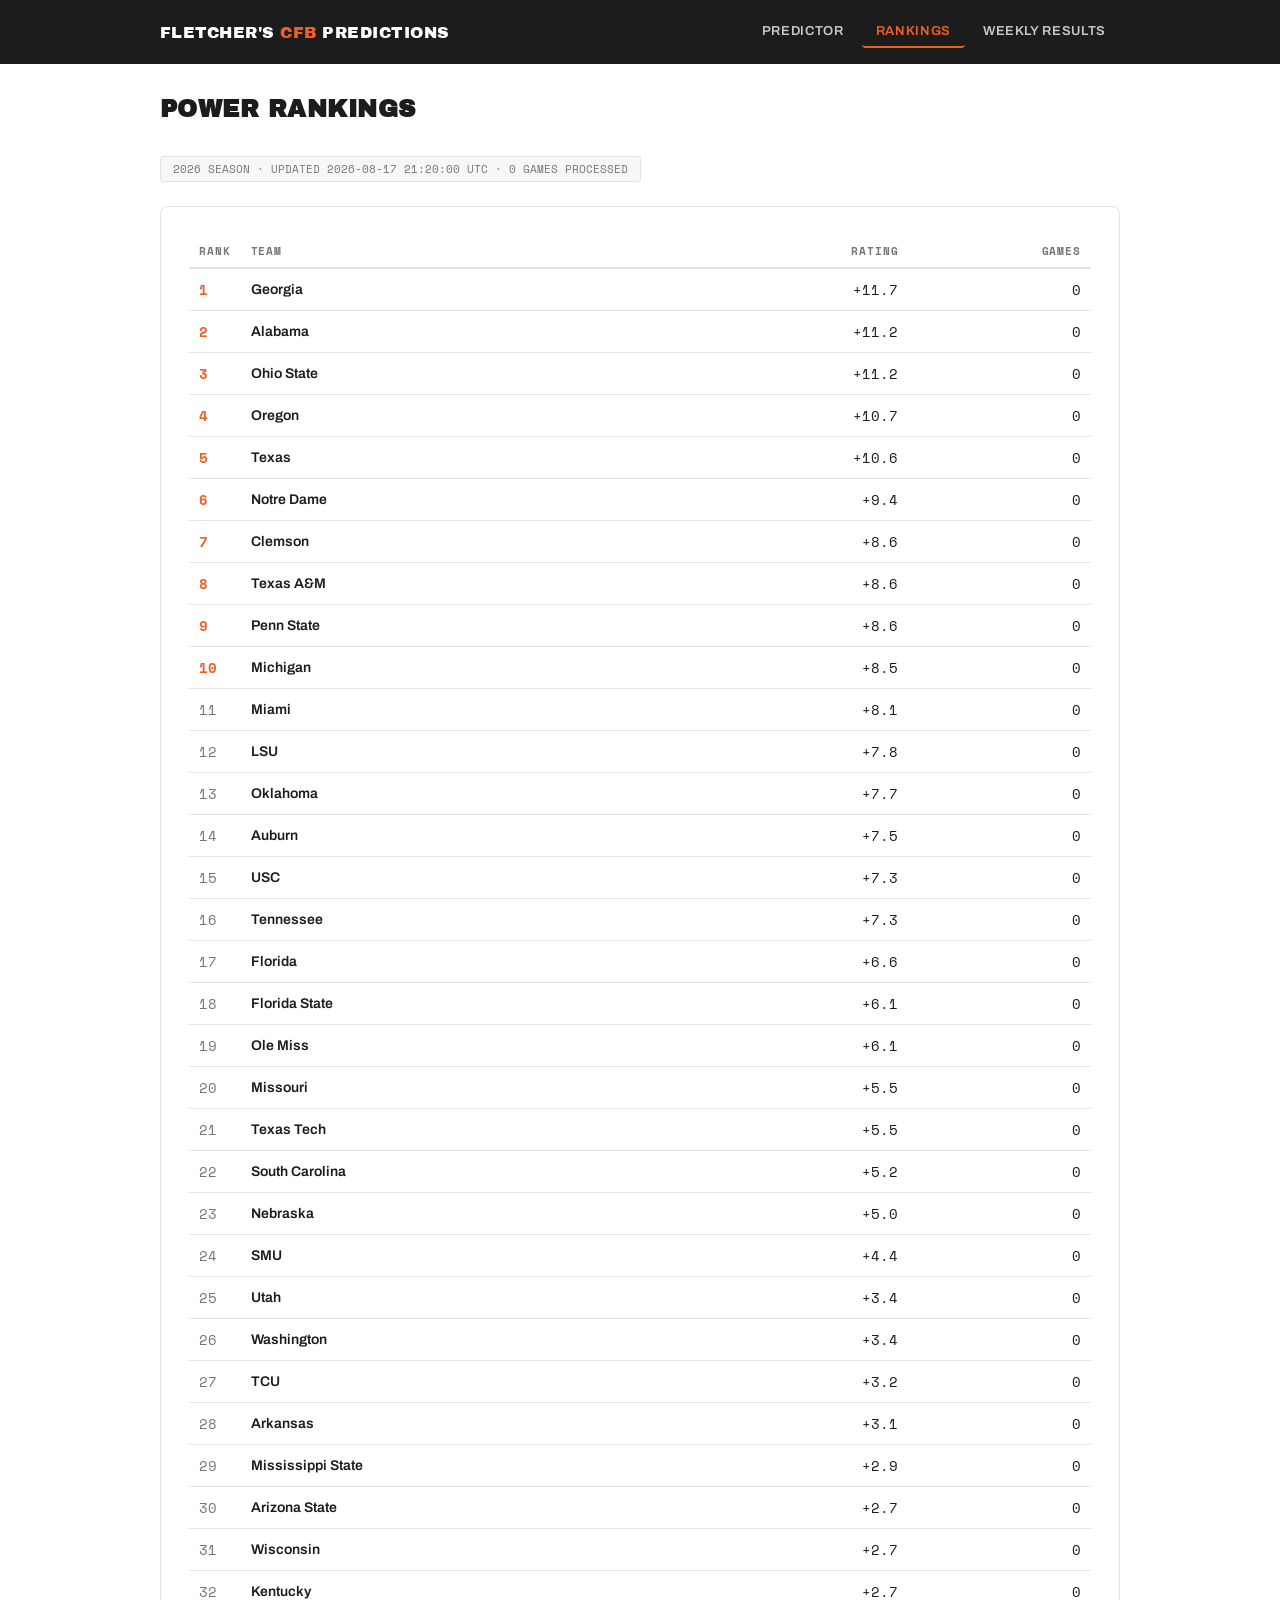
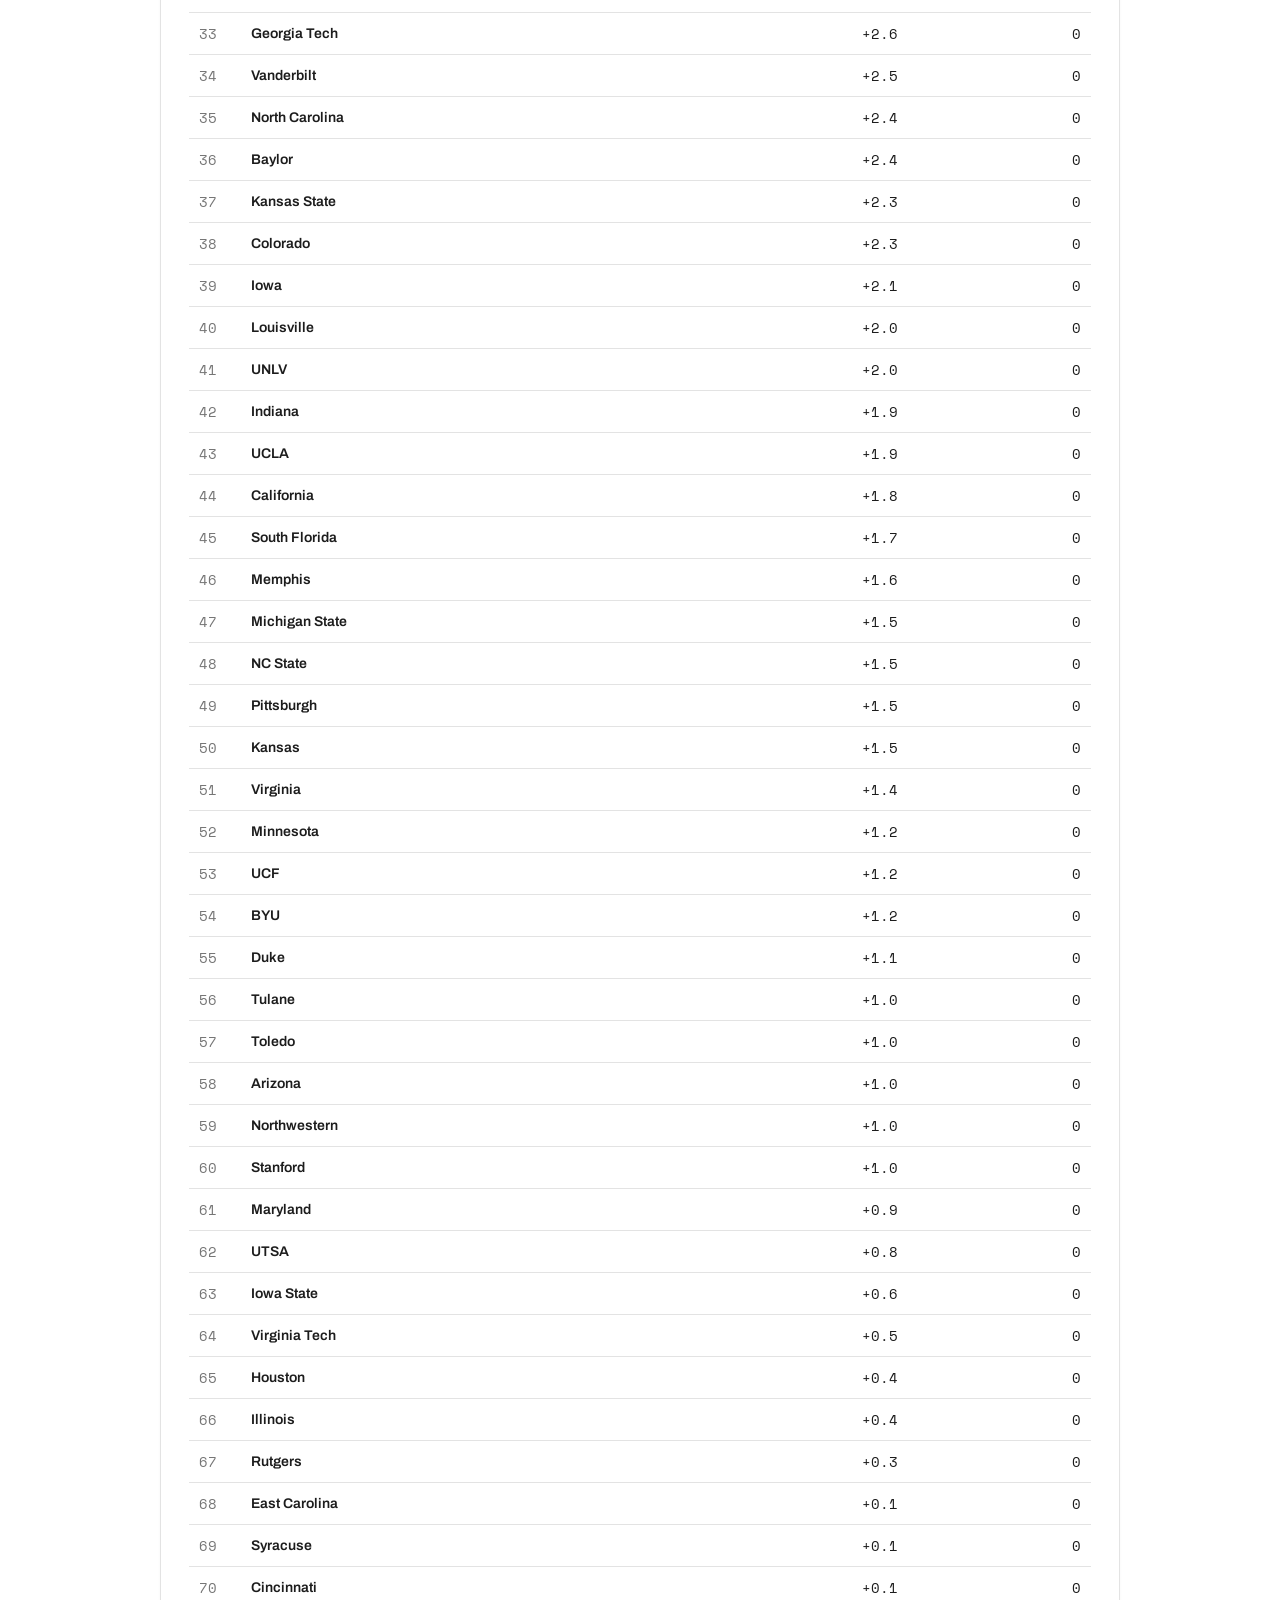
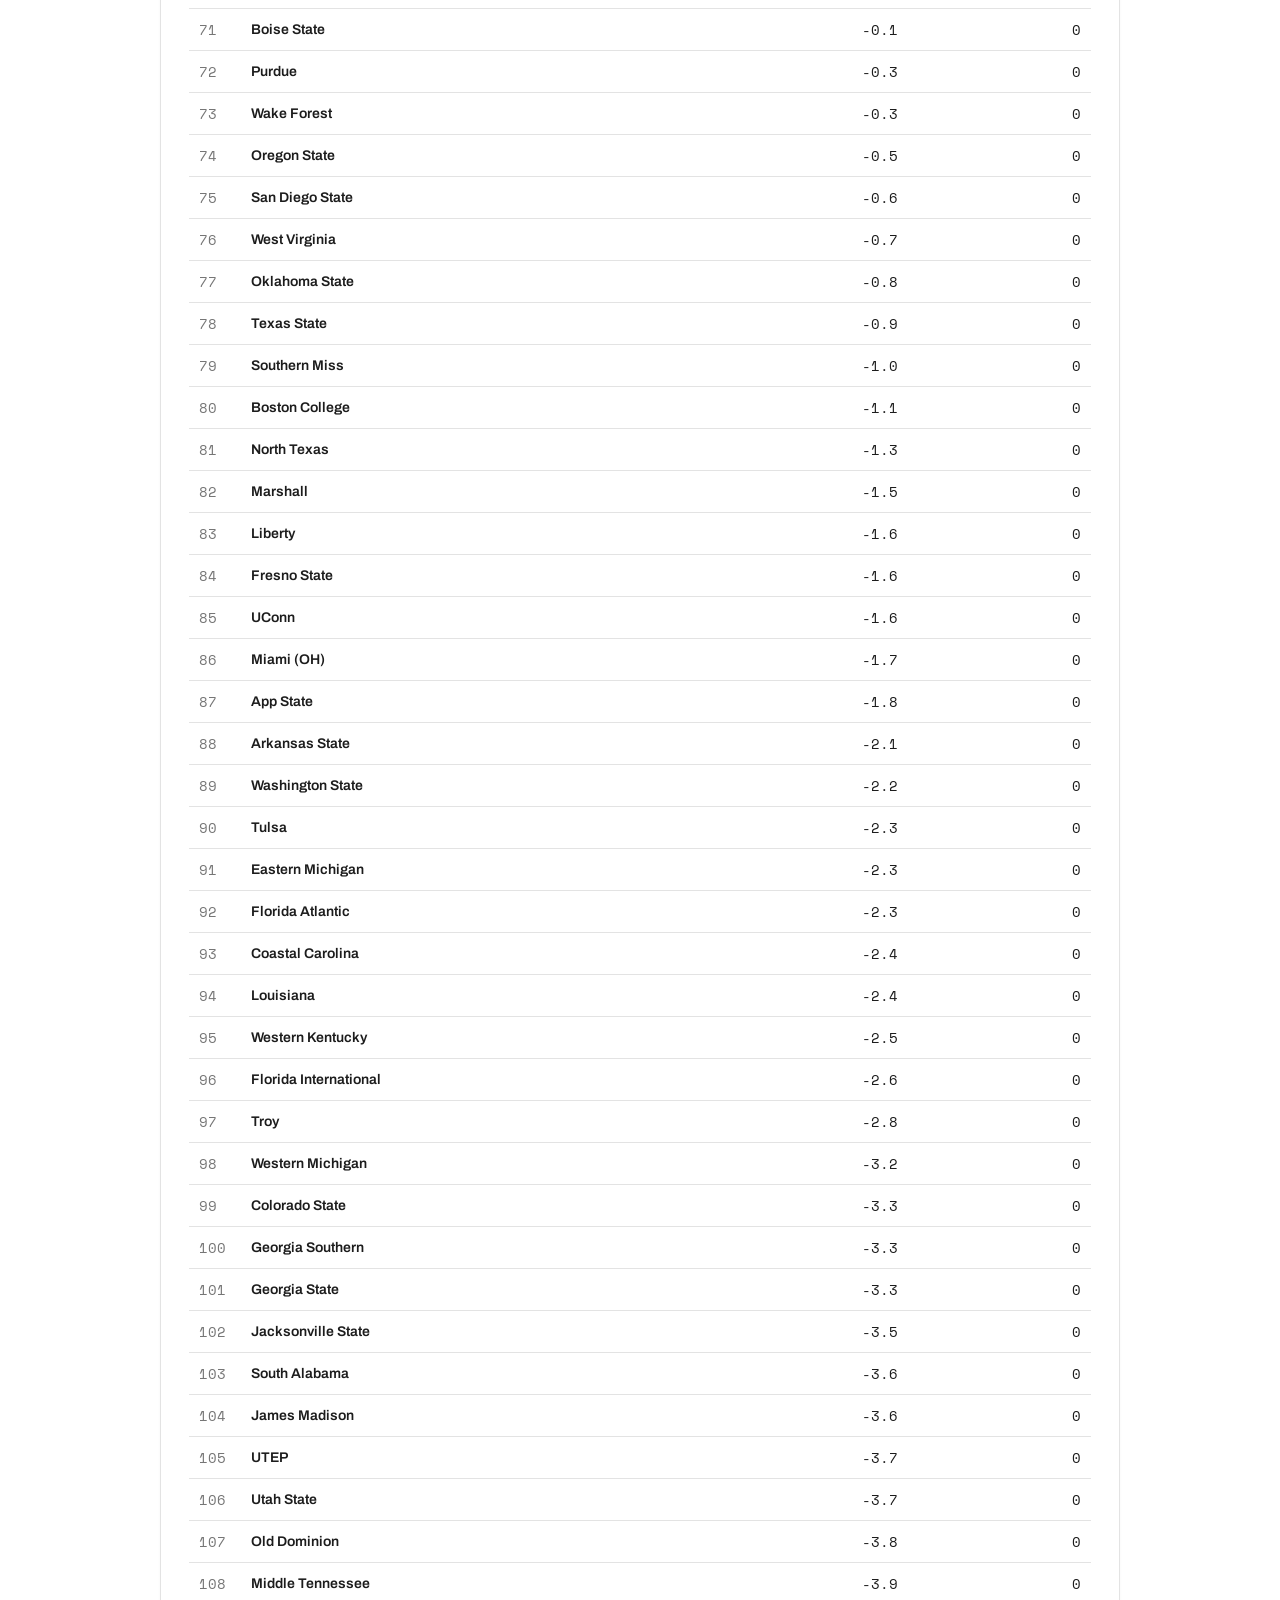
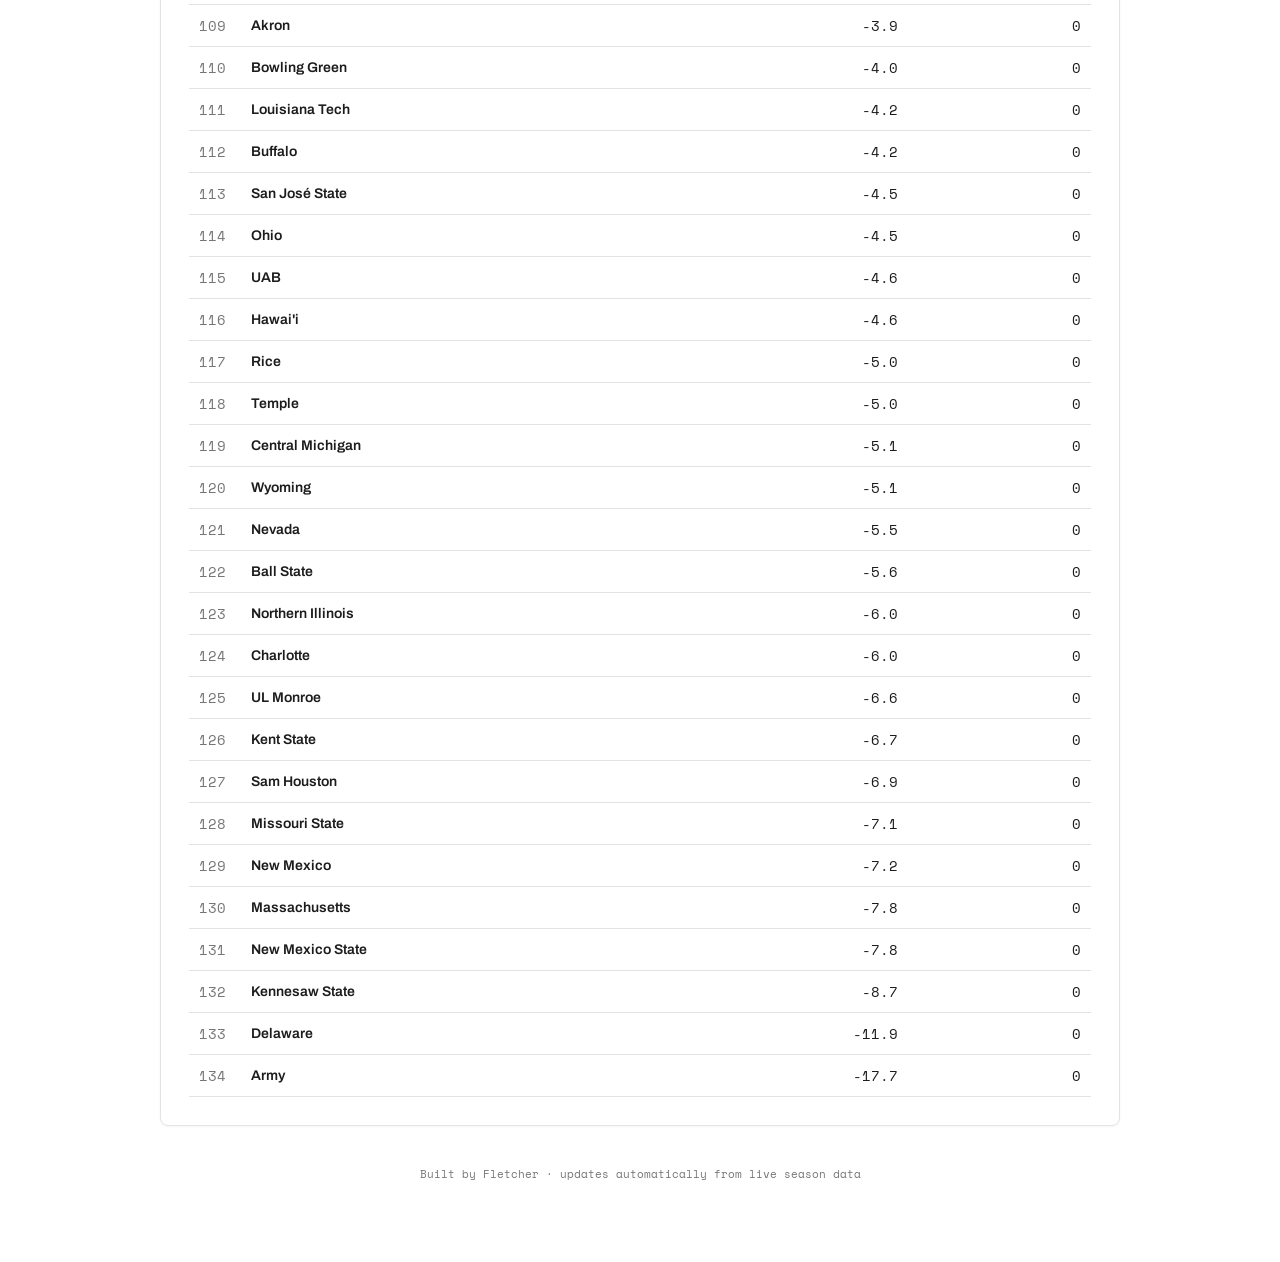
==== site/rankings.html @ 7799bf36 "Add files via upload" ====
<!DOCTYPE html>
<html lang="en">
<head>
<meta charset="UTF-8">
<meta name="viewport" content="width=device-width, initial-scale=1.0">
<title>Rankings &middot; Fletcher's CFB Predictions</title>
<link rel="preconnect" href="https://fonts.googleapis.com">
<link rel="preconnect" href="https://fonts.gstatic.com" crossorigin>
<link href="https://fonts.googleapis.com/css2?family=Archivo+Black&family=Archivo:wght@400;500;600;700&family=Space+Mono:wght@400;700&display=swap" rel="stylesheet">
<link rel="stylesheet" href="styles.css">
</head>
<body>

<nav class="site-nav">
  <div class="nav-inner">
    <span class="nav-brand">Fletcher's <span class="accent">CFB</span> Predictions</span>
    <div class="nav-links">
      <a href="index.html" class="nav-link">Predictor</a>
      <a href="rankings.html" class="nav-link active">Rankings</a>
      <a href="weekly.html" class="nav-link">Weekly Results</a>
    </div>
  </div>
</nav>

<div class="wrap">
  <h1 class="page-title">Power Rankings</h1>
  <div class="updated-badge" id="updatedBadge" style="margin-bottom:24px;">loading...</div>

  <section class="panel">
    <div id="rankingsContainer">
      <div class="empty-state">Loading rankings...</div>
    </div>
  </section>

  <footer>Built by Fletcher &middot; updates automatically from live season data</footer>
</div>

<script src="common.js"></script>
<script>
(function () {
  function renderRankings(rankings) {
    const container = document.getElementById("rankingsContainer");
    if (!rankings || rankings.length === 0) {
      container.innerHTML = '<div class="empty-state">No rankings available yet.</div>';
      return;
    }
    let html = "<table><thead><tr>" +
      "<th>Rank</th><th>Team</th><th class='num'>Rating</th><th class='num'>Games</th>" +
      "</tr></thead><tbody>";
    rankings.forEach(function (r) {
      const rankClass = r.rank <= 10 ? "rank-cell top" : "rank-cell";
      html += "<tr>" +
        "<td class='" + rankClass + "'>" + r.rank + "</td>" +
        "<td class='team-cell'>" + r.team + "</td>" +
        "<td class='num'>" + fmtSigned(r.composite_rating) + "</td>" +
        "<td class='num'>" + r.games_played + "</td>" +
        "</tr>";
    });
    html += "</tbody></table>";
    container.innerHTML = html;
  }

  async function init() {
    try {
      const [rankings, lastUpdated] = await Promise.all([
        loadJSON("rankings.json"),
        loadJSON("last_updated.json")
      ]);
      renderRankings(rankings);
      renderUpdatedBadge("updatedBadge", lastUpdated);
    } catch (err) {
      document.getElementById("updatedBadge").textContent = "DATA UNAVAILABLE";
      document.getElementById("rankingsContainer").innerHTML =
        '<div class="error-state">Could not load data: ' + err.message + '</div>';
      console.error(err);
    }
  }
  init();
})();
</script>
</body>
</html>
---- site/styles.css ----
/* Fletcher's CFB Predictions -- shared styles */

:root {
  --bg: #ffffff;
  --panel: #ffffff;
  --panel-alt: #f7f7f7;
  --border: #e3e3e3;
  --text: #1c1c1c;
  --text-dim: #767676;
  --orange: #ef5f24;
  --orange-hover: #ff7440;
  --orange-soft: #fdece3;
  --charcoal: #1c1c1c;
  --charcoal-soft: #2d2d2d;
  --green-ok: #1f8a4c;
  --green-ok-bg: #e8f6ee;
  --red-bad: #c23b3b;
  --red-bad-bg: #fbeaea;
}

* { box-sizing: border-box; }

body {
  margin: 0;
  background: var(--bg);
  color: var(--text);
  font-family: 'Archivo', -apple-system, sans-serif;
  min-height: 100vh;
}

.wrap { max-width: 1000px; margin: 0 auto; padding: 0 20px 80px; }

/* ---------- Nav ---------- */
.site-nav {
  background: var(--charcoal);
  margin-bottom: 32px;
}
.nav-inner {
  max-width: 1000px;
  margin: 0 auto;
  padding: 16px 20px;
  display: flex;
  align-items: center;
  justify-content: space-between;
  flex-wrap: wrap;
  gap: 12px;
}
.nav-brand {
  font-family: 'Archivo Black', sans-serif;
  color: #ffffff;
  font-size: 16px;
  text-transform: uppercase;
  letter-spacing: 0.03em;
}
.nav-brand .accent { color: var(--orange); }
.nav-links { display: flex; gap: 4px; }
.nav-link {
  color: #c9c9c9;
  text-decoration: none;
  font-family: 'Archivo', sans-serif;
  font-weight: 600;
  font-size: 13px;
  text-transform: uppercase;
  letter-spacing: 0.05em;
  padding: 8px 14px;
  border-radius: 4px;
  border-bottom: 2px solid transparent;
  transition: color 0.15s ease, border-color 0.15s ease;
}
.nav-link:hover { color: #ffffff; }
.nav-link.active { color: var(--orange); border-bottom-color: var(--orange); }

/* ---------- Header ---------- */
header { text-align: center; margin-bottom: 32px; }
h1 {
  font-family: 'Archivo Black', sans-serif;
  font-size: clamp(26px, 5.5vw, 42px);
  letter-spacing: 0.01em;
  margin: 0 0 8px;
  color: var(--text);
  text-transform: uppercase;
}
h1 span { color: var(--orange); }
.subtitle {
  color: var(--text-dim);
  font-size: 13px;
  font-family: 'Space Mono', monospace;
  letter-spacing: 0.05em;
}
.updated-badge {
  display: inline-block;
  margin-top: 10px;
  padding: 4px 12px;
  border: 1px solid var(--border);
  border-radius: 3px;
  font-family: 'Space Mono', monospace;
  font-size: 11px;
  color: var(--text-dim);
  background: var(--panel-alt);
}

/* ---------- Panels ---------- */
.panel {
  background: var(--panel);
  border: 1px solid var(--border);
  border-radius: 8px;
  padding: 28px;
  margin-bottom: 28px;
  box-shadow: 0 1px 3px rgba(0,0,0,0.04);
}
.panel-title {
  font-family: 'Archivo Black', sans-serif;
  text-transform: uppercase;
  font-size: 13px;
  letter-spacing: 0.1em;
  color: var(--text);
  margin: 0 0 20px;
  border-left: 4px solid var(--orange);
  padding-left: 10px;
}
.page-title {
  font-family: 'Archivo Black', sans-serif;
  font-size: 24px;
  text-transform: uppercase;
  letter-spacing: 0.02em;
  margin: 0 0 24px;
}

/* ---------- Matchup picker ---------- */
.matchup-picker {
  display: grid;
  grid-template-columns: 1fr auto 1fr;
  gap: 16px;
  align-items: end;
  margin-bottom: 24px;
}
.field-group { display: flex; flex-direction: column; gap: 6px; }
.field-group label {
  font-family: 'Space Mono', monospace;
  font-size: 11px;
  text-transform: uppercase;
  letter-spacing: 0.1em;
  color: var(--text-dim);
}
select {
  background: #ffffff;
  color: var(--text);
  border: 1px solid var(--border);
  border-radius: 6px;
  padding: 12px 14px;
  font-family: 'Archivo', sans-serif;
  font-size: 15px;
  font-weight: 600;
  cursor: pointer;
  appearance: none;
  background-image: url("data:image/svg+xml,%3Csvg xmlns='http://www.w3.org/2000/svg' width='12' height='8'%3E%3Cpath d='M1 1l5 5 5-5' stroke='%23767676' stroke-width='2' fill='none'/%3E%3C/svg%3E");
  background-repeat: no-repeat;
  background-position: right 14px center;
  padding-right: 36px;
}
select:focus { outline: 2px solid var(--orange); outline-offset: 1px; }

.vs-mark {
  font-family: 'Space Mono', monospace;
  color: var(--text-dim);
  font-size: 13px;
  padding-bottom: 12px;
  text-align: center;
}

button.primary-btn {
  width: 100%;
  background: var(--orange);
  color: #ffffff;
  border: none;
  border-radius: 6px;
  padding: 14px;
  font-family: 'Archivo Black', sans-serif;
  text-transform: uppercase;
  letter-spacing: 0.06em;
  font-size: 14px;
  cursor: pointer;
  transition: background 0.15s ease;
}
button.primary-btn:hover { background: var(--orange-hover); }
button.primary-btn:disabled { opacity: 0.5; cursor: not-allowed; }

/* ---------- Scoreboard ---------- */
.scoreboard {
  display: none;
  margin-top: 28px;
  border-top: 1px solid var(--border);
  padding-top: 24px;
}
.scoreboard.visible { display: block; }
.score-row {
  display: grid;
  grid-template-columns: 1fr auto auto;
  gap: 20px;
  align-items: center;
  margin-bottom: 8px;
}
.team-name { font-family: 'Archivo', sans-serif; font-weight: 700; font-size: 18px; }
.team-name.favorite { color: var(--orange); }
.score-num {
  font-family: 'Space Mono', monospace;
  font-size: 36px;
  font-weight: 700;
  min-width: 70px;
  text-align: right;
  border-radius: 6px;
  padding: 2px 8px;
}
.score-num.circled { background: var(--orange-soft); color: var(--orange); }
.fav-tag {
  font-family: 'Space Mono', monospace;
  font-size: 10px;
  text-transform: uppercase;
  letter-spacing: 0.1em;
  color: var(--orange);
  border: 1px solid var(--orange);
  border-radius: 3px;
  padding: 2px 6px;
}
.divider-line { border: none; border-top: 1px dashed var(--border); margin: 14px 0; }

.stat-strip { display: flex; gap: 32px; margin-top: 18px; flex-wrap: wrap; }
.stat-item { display: flex; flex-direction: column; gap: 2px; }
.stat-label {
  font-family: 'Space Mono', monospace;
  font-size: 10px;
  text-transform: uppercase;
  letter-spacing: 0.1em;
  color: var(--text-dim);
}
.stat-value { font-family: 'Space Mono', monospace; font-size: 22px; font-weight: 700; color: var(--text); }

/* ---------- Tables ---------- */
table { width: 100%; border-collapse: collapse; }
th {
  text-align: left;
  font-family: 'Space Mono', monospace;
  font-size: 11px;
  text-transform: uppercase;
  letter-spacing: 0.08em;
  color: var(--text-dim);
  padding: 8px 10px;
  border-bottom: 2px solid var(--border);
}
th.num, td.num { text-align: right; }
td { padding: 10px 10px; border-bottom: 1px solid var(--border); font-size: 14px; }
tr:hover td { background: var(--orange-soft); }
.rank-cell { font-family: 'Space Mono', monospace; color: var(--text-dim); width: 40px; }
.rank-cell.top { color: var(--orange); font-weight: 700; }
td.team-cell { font-weight: 600; }
td.num { font-family: 'Space Mono', monospace; }

/* ---------- Badges ---------- */
.result-badge {
  display: inline-block;
  padding: 3px 9px;
  border-radius: 4px;
  font-family: 'Space Mono', monospace;
  font-size: 10px;
  text-transform: uppercase;
  letter-spacing: 0.05em;
}
.result-badge.correct { background: var(--green-ok-bg); color: var(--green-ok); }
.result-badge.incorrect { background: var(--red-bad-bg); color: var(--red-bad); }
.result-badge.pending { background: var(--panel-alt); color: var(--text-dim); }

/* ---------- Misc ---------- */
.empty-state, .error-state {
  color: var(--text-dim);
  font-family: 'Space Mono', monospace;
  font-size: 13px;
  padding: 20px;
  text-align: center;
}
.error-state { color: var(--red-bad); }

footer {
  text-align: center;
  color: var(--text-dim);
  font-family: 'Space Mono', monospace;
  font-size: 11px;
  margin-top: 40px;
}

@media (max-width: 600px) {
  .matchup-picker { grid-template-columns: 1fr; }
  .vs-mark { padding: 4px 0; }
  .score-num { font-size: 28px; }
  .nav-inner { flex-direction: column; align-items: flex-start; }
}
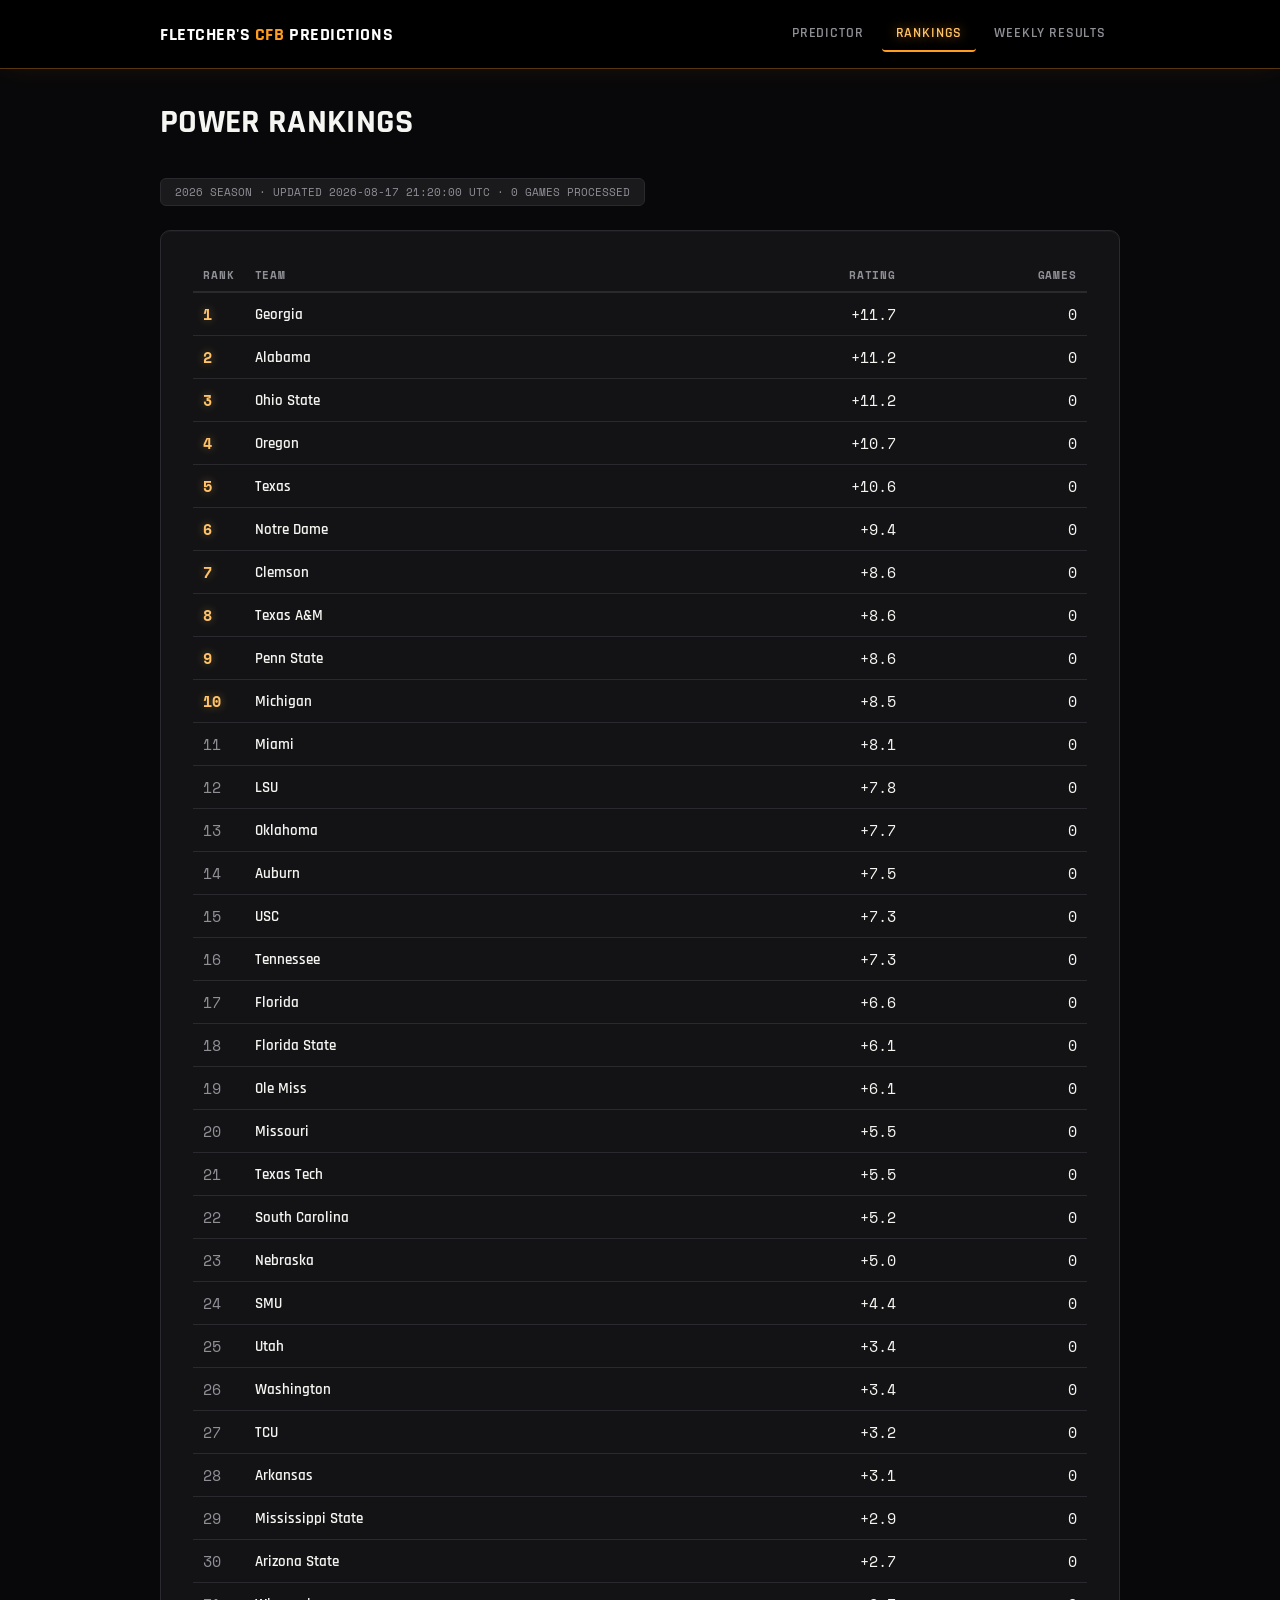
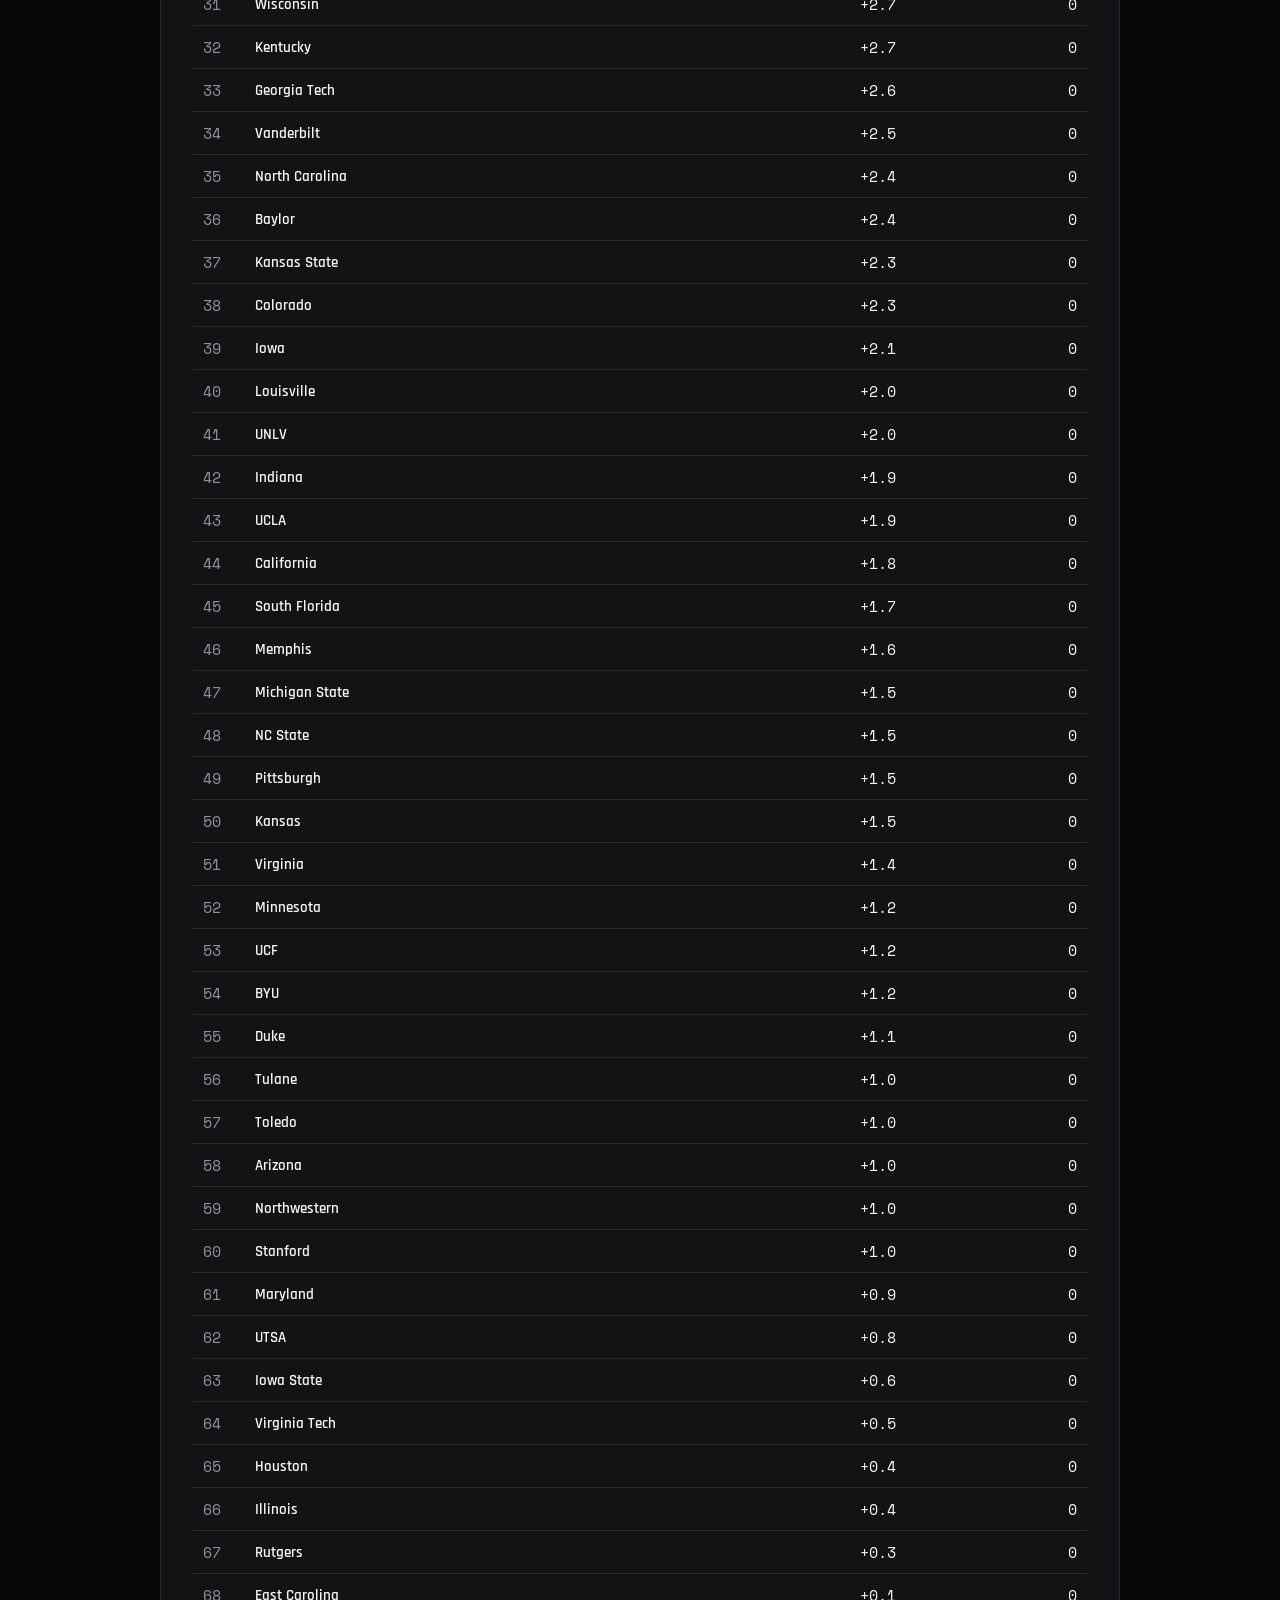
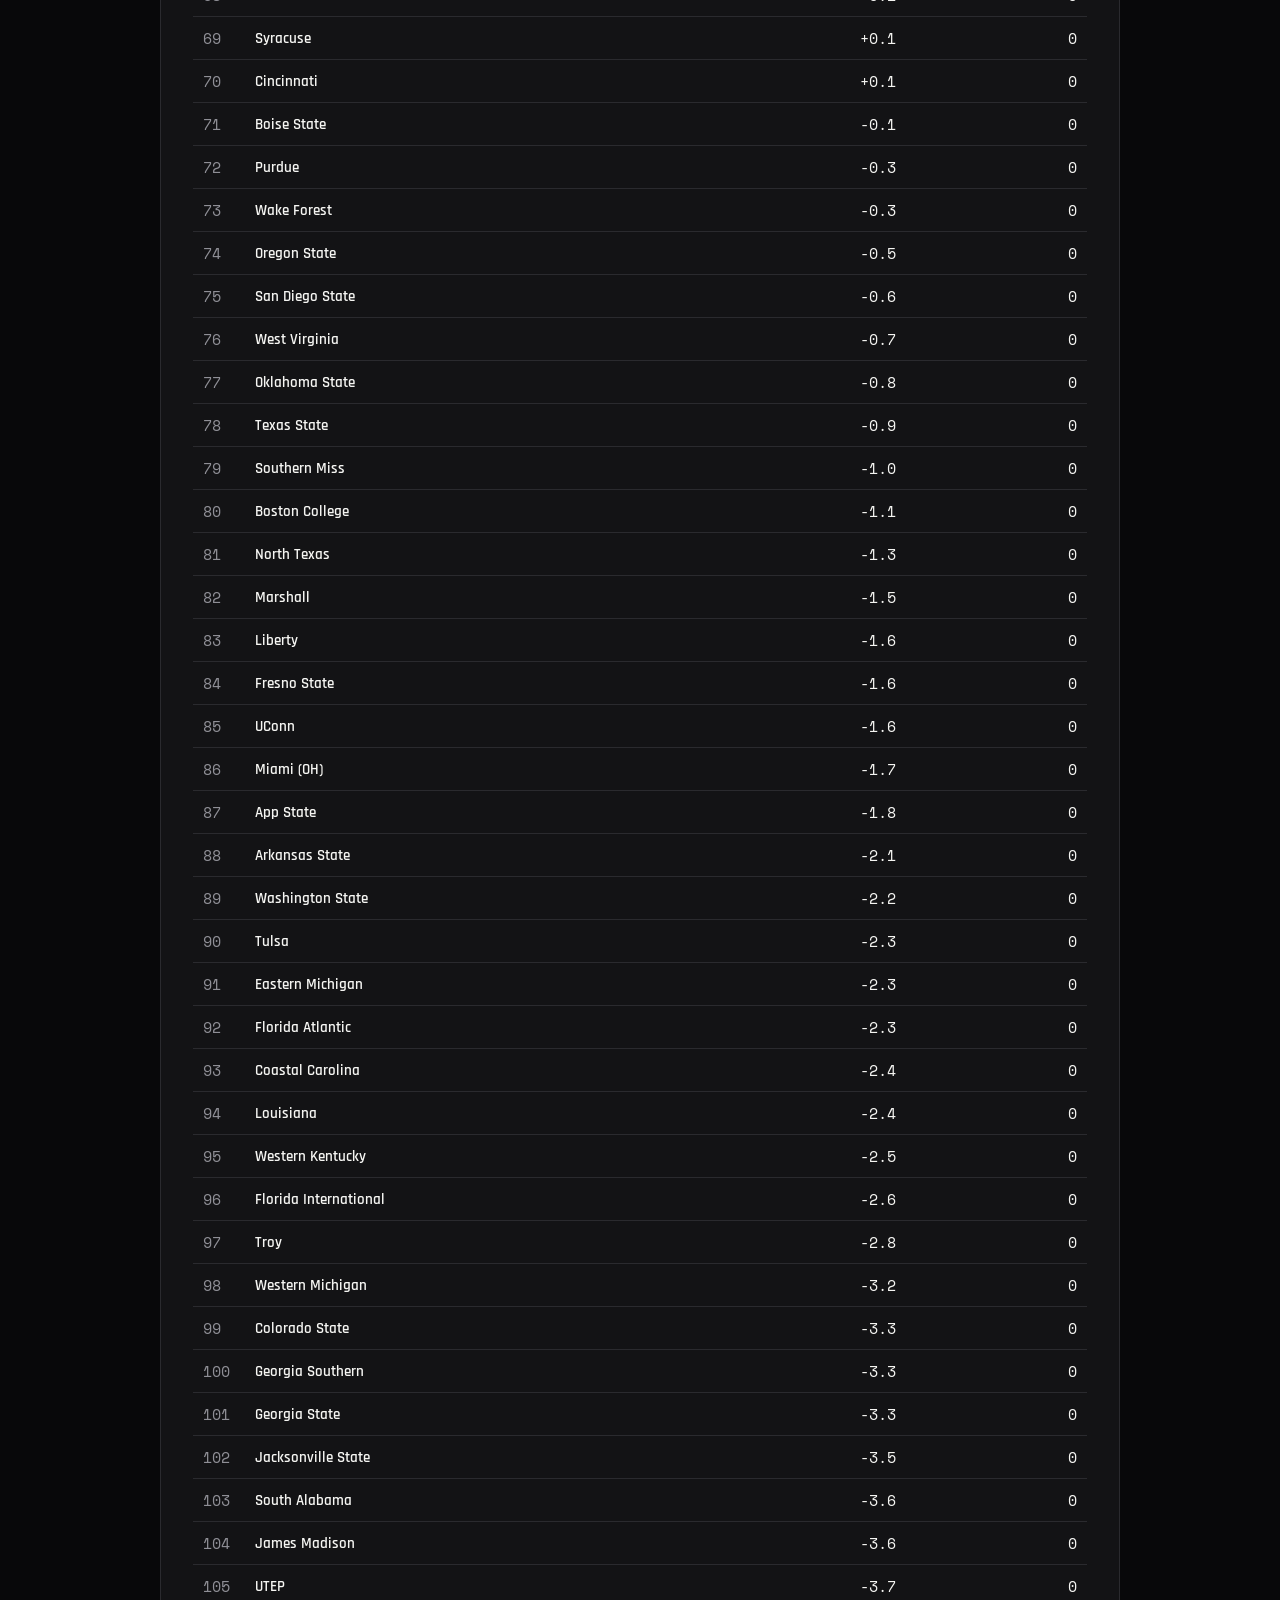
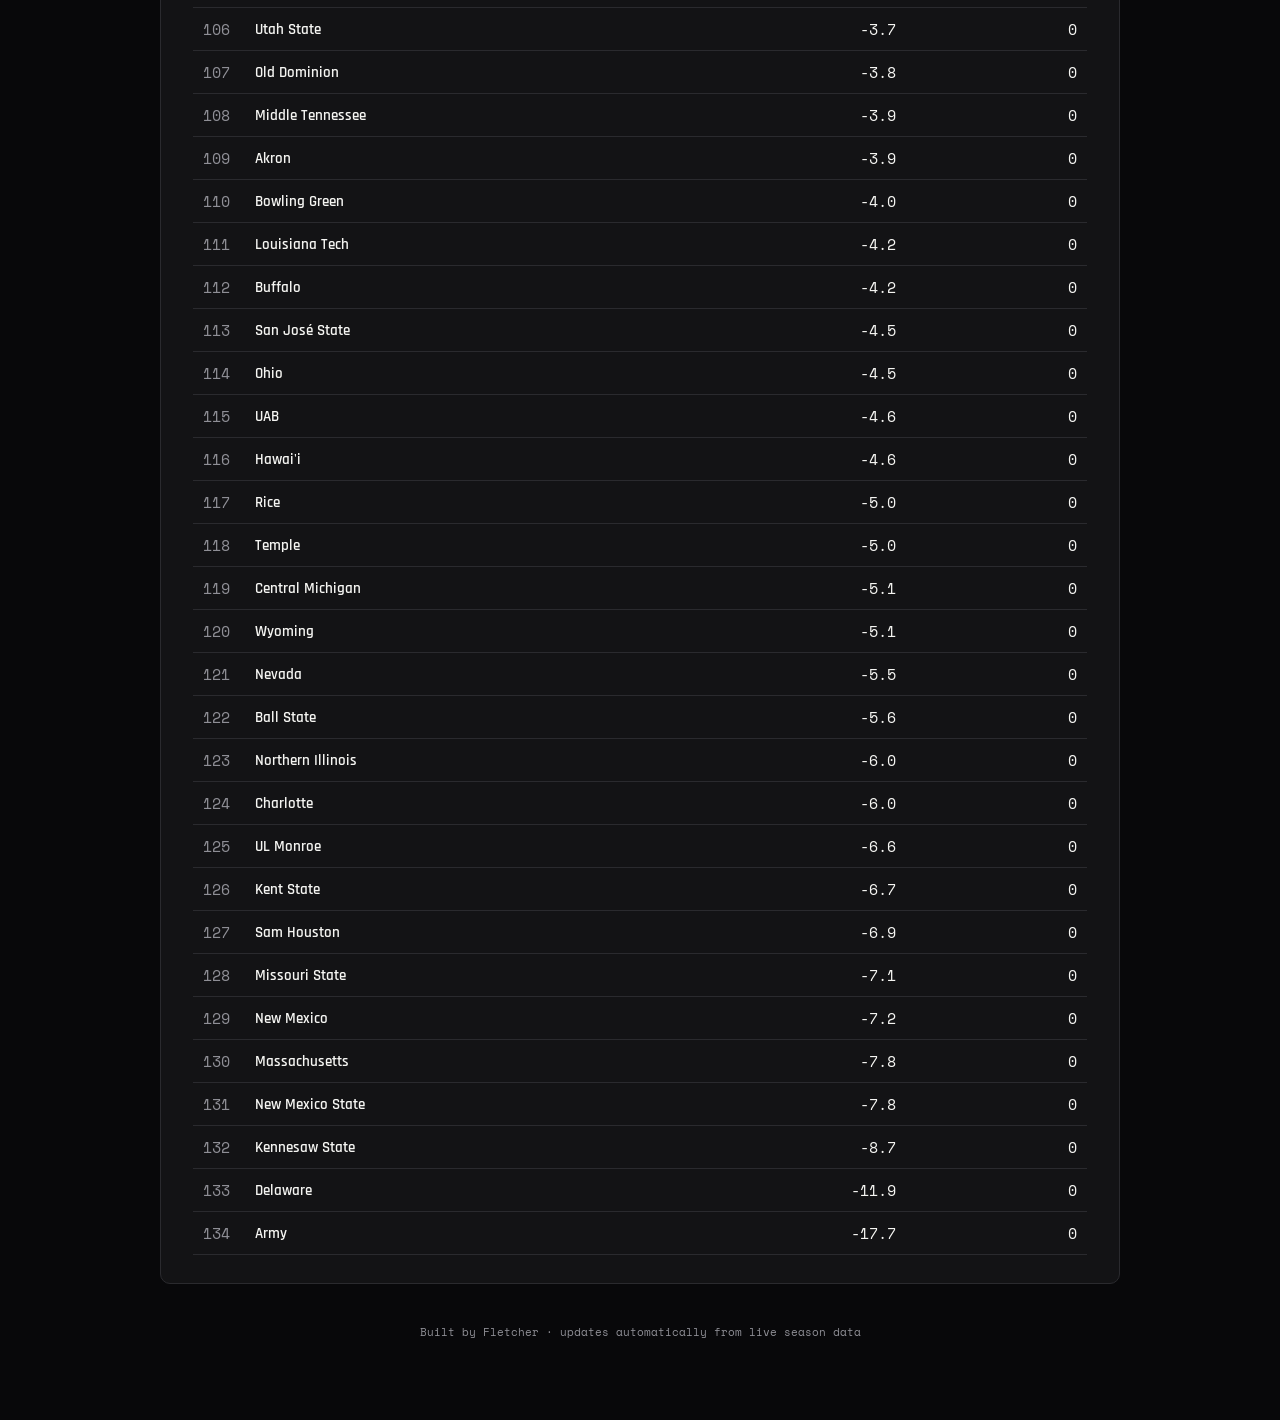
==== commit e0054dd9: "Add files via upload" ====
--- a/site/rankings.html
+++ b/site/rankings.html
@@ -6,7 +6,7 @@
 <title>Rankings &middot; Fletcher's CFB Predictions</title>
 <link rel="preconnect" href="https://fonts.googleapis.com">
 <link rel="preconnect" href="https://fonts.gstatic.com" crossorigin>
-<link href="https://fonts.googleapis.com/css2?family=Archivo+Black&family=Archivo:wght@400;500;600;700&family=Space+Mono:wght@400;700&display=swap" rel="stylesheet">
+<link href="https://fonts.googleapis.com/css2?family=Rajdhani:wght@500;600;700&family=Space+Mono:wght@400;700&display=swap" rel="stylesheet">
 <link rel="stylesheet" href="styles.css">
 </head>
 <body>
--- a/site/styles.css
+++ b/site/styles.css
@@ -1,30 +1,30 @@
-/* Fletcher's CFB Predictions -- shared styles */
+/* Fletcher's CFB Predictions -- shared styles (Amber Stadium Lights) */
 
 :root {
-  --bg: #ffffff;
-  --panel: #ffffff;
-  --panel-alt: #f7f7f7;
-  --border: #e3e3e3;
-  --text: #1c1c1c;
-  --text-dim: #767676;
-  --orange: #ef5f24;
-  --orange-hover: #ff7440;
-  --orange-soft: #fdece3;
-  --charcoal: #1c1c1c;
-  --charcoal-soft: #2d2d2d;
-  --green-ok: #1f8a4c;
-  --green-ok-bg: #e8f6ee;
-  --red-bad: #c23b3b;
-  --red-bad-bg: #fbeaea;
+  --bg: #08080a;
+  --panel: #131315;
+  --panel-alt: #1a1a1d;
+  --border: #2a2a2e;
+  --text: #f5f5f2;
+  --text-dim: #8f8f96;
+  --amber: #ff9d1f;
+  --amber-bright: #ffc266;
+  --amber-soft: rgba(255, 157, 31, 0.12);
+  --green-ok: #35c977;
+  --green-ok-bg: rgba(53, 201, 119, 0.12);
+  --red-bad: #ff5c5c;
+  --red-bad-bg: rgba(255, 92, 92, 0.12);
 }
 
 * { box-sizing: border-box; }
 
 body {
   margin: 0;
-  background: var(--bg);
+  background:
+    radial-gradient(ellipse 900px 500px at 50% -10%, rgba(255, 157, 31, 0.14), transparent 65%),
+    var(--bg);
   color: var(--text);
-  font-family: 'Archivo', -apple-system, sans-serif;
+  font-family: 'Rajdhani', -apple-system, sans-serif;
   min-height: 100vh;
 }
 
@@ -32,8 +32,9 @@
 
 /* ---------- Nav ---------- */
 .site-nav {
-  background: var(--charcoal);
+  background: #000000;
   margin-bottom: 32px;
+  box-shadow: 0 1px 0 rgba(255, 157, 31, 0.3), 0 0 30px rgba(255, 157, 31, 0.08);
 }
 .nav-inner {
   max-width: 1000px;
@@ -46,41 +47,45 @@
   gap: 12px;
 }
 .nav-brand {
-  font-family: 'Archivo Black', sans-serif;
+  font-weight: 700;
   color: #ffffff;
-  font-size: 16px;
+  font-size: 18px;
   text-transform: uppercase;
   letter-spacing: 0.03em;
 }
-.nav-brand .accent { color: var(--orange); }
+.nav-brand .accent { color: var(--amber); }
 .nav-links { display: flex; gap: 4px; }
 .nav-link {
-  color: #c9c9c9;
+  color: var(--text-dim);
   text-decoration: none;
-  font-family: 'Archivo', sans-serif;
   font-weight: 600;
-  font-size: 13px;
-  text-transform: uppercase;
-  letter-spacing: 0.05em;
+  font-size: 14px;
+  text-transform: uppercase;
+  letter-spacing: 0.06em;
   padding: 8px 14px;
   border-radius: 4px;
   border-bottom: 2px solid transparent;
-  transition: color 0.15s ease, border-color 0.15s ease;
-}
-.nav-link:hover { color: #ffffff; }
-.nav-link.active { color: var(--orange); border-bottom-color: var(--orange); }
+  transition: color 0.15s ease, border-color 0.15s ease, text-shadow 0.15s ease;
+}
+.nav-link:hover { color: var(--text); }
+.nav-link.active {
+  color: var(--amber-bright);
+  border-bottom-color: var(--amber);
+  text-shadow: 0 0 12px rgba(255, 157, 31, 0.6);
+}
 
 /* ---------- Header ---------- */
 header { text-align: center; margin-bottom: 32px; }
-h1 {
-  font-family: 'Archivo Black', sans-serif;
-  font-size: clamp(26px, 5.5vw, 42px);
+h1, .page-title {
+  font-weight: 700;
   letter-spacing: 0.01em;
   margin: 0 0 8px;
   color: var(--text);
   text-transform: uppercase;
 }
-h1 span { color: var(--orange); }
+h1 { font-size: clamp(28px, 6vw, 44px); }
+.page-title { font-size: clamp(24px, 5vw, 34px); margin-bottom: 24px; }
+h1 span { color: var(--amber-bright); text-shadow: 0 0 20px rgba(255, 194, 102, 0.4); }
 .subtitle {
   color: var(--text-dim);
   font-size: 13px;
@@ -90,9 +95,9 @@
 .updated-badge {
   display: inline-block;
   margin-top: 10px;
-  padding: 4px 12px;
+  padding: 5px 14px;
   border: 1px solid var(--border);
-  border-radius: 3px;
+  border-radius: 6px;
   font-family: 'Space Mono', monospace;
   font-size: 11px;
   color: var(--text-dim);
@@ -103,27 +108,18 @@
 .panel {
   background: var(--panel);
   border: 1px solid var(--border);
-  border-radius: 8px;
-  padding: 28px;
+  border-radius: 10px;
+  padding: 28px 32px;
   margin-bottom: 28px;
-  box-shadow: 0 1px 3px rgba(0,0,0,0.04);
+  box-shadow: inset 0 1px 0 rgba(255, 255, 255, 0.03);
 }
 .panel-title {
-  font-family: 'Archivo Black', sans-serif;
-  text-transform: uppercase;
-  font-size: 13px;
-  letter-spacing: 0.1em;
-  color: var(--text);
+  font-weight: 600;
+  text-transform: uppercase;
+  font-size: 15px;
+  letter-spacing: 0.1em;
+  color: var(--amber);
   margin: 0 0 20px;
-  border-left: 4px solid var(--orange);
-  padding-left: 10px;
-}
-.page-title {
-  font-family: 'Archivo Black', sans-serif;
-  font-size: 24px;
-  text-transform: uppercase;
-  letter-spacing: 0.02em;
-  margin: 0 0 24px;
 }
 
 /* ---------- Matchup picker ---------- */
@@ -143,47 +139,49 @@
   color: var(--text-dim);
 }
 select {
-  background: #ffffff;
+  background: #000000;
   color: var(--text);
   border: 1px solid var(--border);
   border-radius: 6px;
   padding: 12px 14px;
-  font-family: 'Archivo', sans-serif;
-  font-size: 15px;
+  font-family: 'Rajdhani', sans-serif;
   font-weight: 600;
+  font-size: 16px;
   cursor: pointer;
   appearance: none;
-  background-image: url("data:image/svg+xml,%3Csvg xmlns='http://www.w3.org/2000/svg' width='12' height='8'%3E%3Cpath d='M1 1l5 5 5-5' stroke='%23767676' stroke-width='2' fill='none'/%3E%3C/svg%3E");
+  background-image: url("data:image/svg+xml,%3Csvg xmlns='http://www.w3.org/2000/svg' width='12' height='8'%3E%3Cpath d='M1 1l5 5 5-5' stroke='%238f8f96' stroke-width='2' fill='none'/%3E%3C/svg%3E");
   background-repeat: no-repeat;
   background-position: right 14px center;
   padding-right: 36px;
 }
-select:focus { outline: 2px solid var(--orange); outline-offset: 1px; }
+select:focus { outline: 2px solid var(--amber); outline-offset: 1px; }
 
 .vs-mark {
-  font-family: 'Space Mono', monospace;
-  color: var(--text-dim);
-  font-size: 13px;
+  font-weight: 700;
+  color: var(--amber);
+  font-size: 15px;
   padding-bottom: 12px;
   text-align: center;
 }
 
 button.primary-btn {
   width: 100%;
-  background: var(--orange);
-  color: #ffffff;
+  background: linear-gradient(135deg, var(--amber-bright), var(--amber));
+  color: #1a0f00;
   border: none;
-  border-radius: 6px;
+  border-radius: 8px;
   padding: 14px;
-  font-family: 'Archivo Black', sans-serif;
+  font-weight: 700;
   text-transform: uppercase;
   letter-spacing: 0.06em;
-  font-size: 14px;
+  font-size: 16px;
   cursor: pointer;
-  transition: background 0.15s ease;
-}
-button.primary-btn:hover { background: var(--orange-hover); }
-button.primary-btn:disabled { opacity: 0.5; cursor: not-allowed; }
+  box-shadow: 0 0 30px rgba(255, 157, 31, 0.45);
+  transition: box-shadow 0.15s ease, transform 0.1s ease;
+}
+button.primary-btn:hover { box-shadow: 0 0 40px rgba(255, 157, 31, 0.6); }
+button.primary-btn:active { transform: scale(0.99); }
+button.primary-btn:disabled { opacity: 0.4; cursor: not-allowed; box-shadow: none; }
 
 /* ---------- Scoreboard ---------- */
 .scoreboard {
@@ -200,26 +198,24 @@
   align-items: center;
   margin-bottom: 8px;
 }
-.team-name { font-family: 'Archivo', sans-serif; font-weight: 700; font-size: 18px; }
-.team-name.favorite { color: var(--orange); }
+.team-name { font-weight: 600; font-size: 19px; }
+.team-name.favorite { color: var(--amber-bright); }
 .score-num {
   font-family: 'Space Mono', monospace;
-  font-size: 36px;
+  font-size: 38px;
   font-weight: 700;
   min-width: 70px;
   text-align: right;
-  border-radius: 6px;
-  padding: 2px 8px;
-}
-.score-num.circled { background: var(--orange-soft); color: var(--orange); }
+}
+.score-num.circled { color: var(--amber-bright); text-shadow: 0 0 24px rgba(255, 194, 102, 0.7); }
 .fav-tag {
   font-family: 'Space Mono', monospace;
   font-size: 10px;
   text-transform: uppercase;
   letter-spacing: 0.1em;
-  color: var(--orange);
-  border: 1px solid var(--orange);
-  border-radius: 3px;
+  color: var(--amber);
+  border: 1px solid var(--amber);
+  border-radius: 4px;
   padding: 2px 6px;
 }
 .divider-line { border: none; border-top: 1px dashed var(--border); margin: 14px 0; }
@@ -248,10 +244,10 @@
   border-bottom: 2px solid var(--border);
 }
 th.num, td.num { text-align: right; }
-td { padding: 10px 10px; border-bottom: 1px solid var(--border); font-size: 14px; }
-tr:hover td { background: var(--orange-soft); }
+td { padding: 10px 10px; border-bottom: 1px solid var(--border); font-size: 15px; }
+tr:hover td { background: var(--amber-soft); }
 .rank-cell { font-family: 'Space Mono', monospace; color: var(--text-dim); width: 40px; }
-.rank-cell.top { color: var(--orange); font-weight: 700; }
+.rank-cell.top { color: var(--amber-bright); font-weight: 700; text-shadow: 0 0 10px rgba(255, 194, 102, 0.4); }
 td.team-cell { font-weight: 600; }
 td.num { font-family: 'Space Mono', monospace; }
 
